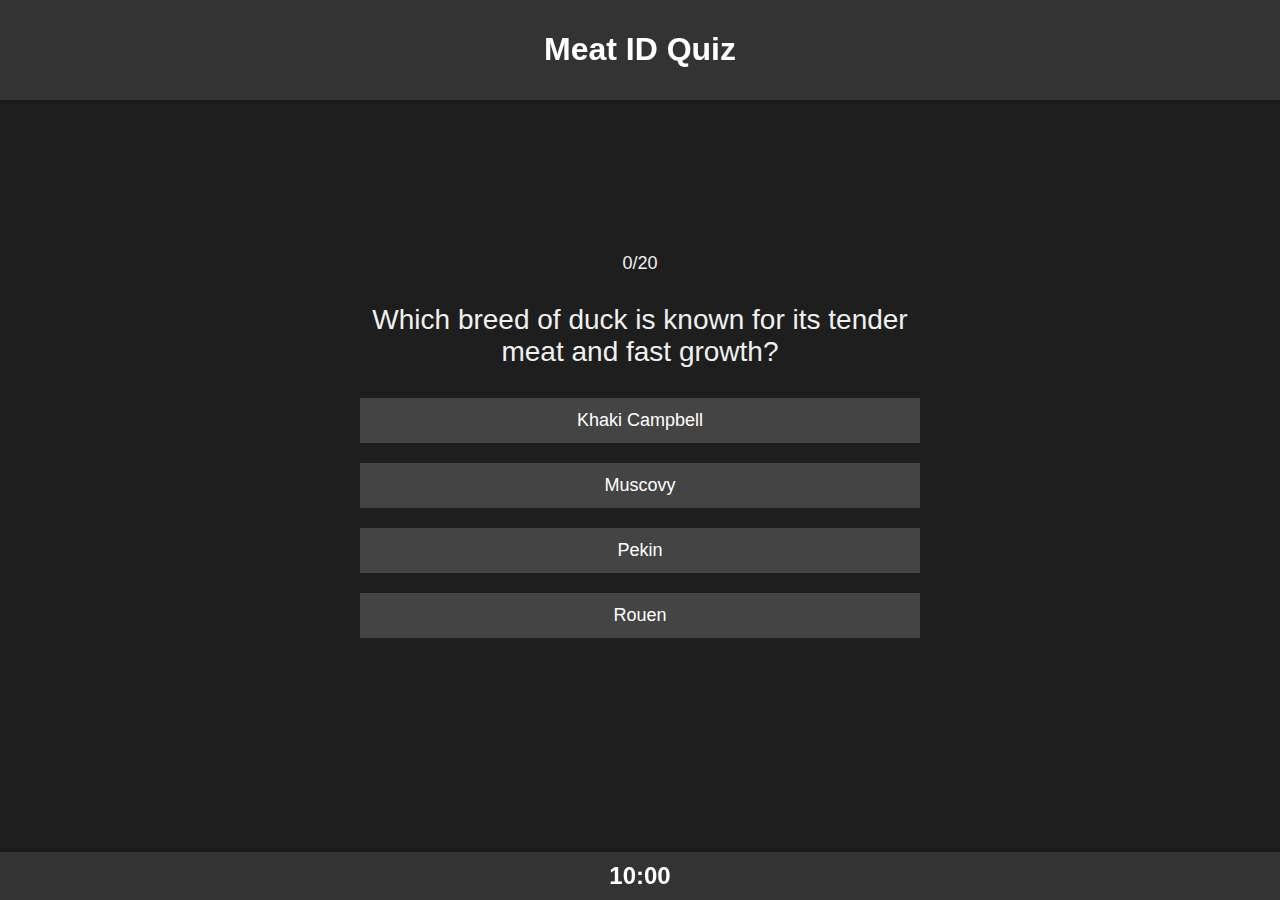
==== index.html @ 2951870f "Add files via upload" ====
<!DOCTYPE html>
<html lang="en">
<head>
    <meta charset="UTF-8">
    <meta name="viewport" content="width=device-width, initial-scale=1.0">
    <title>Meat ID Quiz</title>
    <link rel="stylesheet" href="style.css">
</head>
<body>
    <header>
        <h1>Meat ID Quiz</h1>
    </header>
    <div id="quiz-container">
        <div id="question-tracker">
            <div id="question-counter">0/20</div>
            <div id="question-tally"></div>
        </div>
        <div id="question-container">
            <div id="question"></div>
            <div id="choices"></div>
        </div>
    </div>
    <div id="score-container" style="display:none;">
        <h2>Your Score:</h2>
        <div id="score" class="big-score"></div>
        <button id="restart-button" class="modern-button">Take Quiz Again</button>
    </div>
    <footer>
        <div id="timer">10:00</div>
    </footer>
    <script src="questions.js"></script>
    <script src="script.js"></script>
</body>
</html>
---- style.css ----
body {
  font-family: Arial, sans-serif;
  background-color: #1e1e1e;
  color: #f0f0f0;
  display: flex;
  flex-direction: column;
  align-items: center;
  justify-content: center;
  height: 100vh;
  margin: 0;
  padding: 0 20px; /* Add some padding for smaller screens */
  box-sizing: border-box;
}

header {
  position: fixed;
  top: 0;
  width: 100%;
  background-color: #333;
  color: #fff;
  text-align: center;
  padding: 10px 0;
  box-shadow: 0 2px 4px rgba(0, 0, 0, 0.2);
}

footer {
  position: fixed;
  bottom: 0;
  width: 100%;
  background-color: #333;
  color: #fff;
  text-align: center;
  padding: 10px 0;
  box-shadow: 0 -2px 4px rgba(0, 0, 0, 0.2);
}

#quiz-container {
  display: flex;
  flex-direction: column;
  align-items: center;
  padding: 20px;
  margin-top: 60px; /* Adjust for header */
  margin-bottom: 60px; /* Adjust for footer */
  width: 100%;
  max-width: 600px; /* Limit max-width for larger screens */
  box-sizing: border-box;
}

#question-container {
  width: 100%;
  display: flex;
  flex-direction: column;
  align-items: center;
}

#question {
  font-size: 28px;
  text-align: center;
  margin-bottom: 20px;
}

#question img {
  max-width: 100%;
  height: auto;
  margin-top: 10px;
}

#choices {
  width: 100%;
  margin-top: auto;
}

#choices button {
  background-color: #444;
  color: #fff;
  border: none;
  padding: 12px;
  margin: 10px 0; /* Add more space between choices */
  cursor: pointer;
  font-size: 18px;
  width: 100%;
  box-sizing: border-box;
}

#choices button.correct {
  background-color: #28a745;
}

#choices button.wrong {
  background-color: #dc3545;
}

#score-container {
  text-align: center;
  margin-top: 20px;
  width: 100%;
  box-sizing: border-box;
}

#question-tracker {
  display: flex;
  flex-direction: column;
  align-items: center;
  margin-bottom: 20px;
}

#question-counter {
  font-size: 18px;
  margin-bottom: 10px;
}

#question-tally {
  display: grid;
  grid-template-columns: repeat(5, 1fr);
  gap: 5px;
}

#question-tally span {
  width: 15px;
  height: 15px;
  display: inline-block;
  background-color: #444;
}

#question-tally span.correct {
  background-color: #28a745;
}

#question-tally span.wrong {
  background-color: #dc3545;
}

#timer {
  font-size: 24px;
  font-weight: bold;
}

.modern-button {
  background-color: #007bff;
  color: #fff;
  border: none;
  padding: 10px 20px;
  font-size: 18px;
  border-radius: 5px;
  cursor: pointer;
  transition: background-color 0.3s ease;
  margin-top: 20px;
}

.modern-button:hover {
  background-color: #0056b3;
}

.big-score {
  font-size: 48px;
  margin-top: 20px;
}

/* Media Queries for responsiveness */
@media (max-width: 600px) {
  body {
      padding: 10px;
  }

  #quiz-container {
      margin-top: 50px; /* Adjust for header */
      margin-bottom: 50px; /* Adjust for footer */
      padding: 10px;
  }

  #question {
      font-size: 22px; /* Increase font size for questions */
  }

  #choices button {
      font-size: 16px;
      padding: 8px;
      margin: 12px 0; /* Add more space between choices for phones */
  }

  #timer {
      font-size: 20px;
  }

  header, footer {
      padding: 5px 0;
  }

  #question-tally span {
      width: 12px;
      height: 12px;
  }

  .modern-button {
      font-size: 16px;
      padding: 8px 16px;
  }

  .big-score {
      font-size: 36px;
  }
}
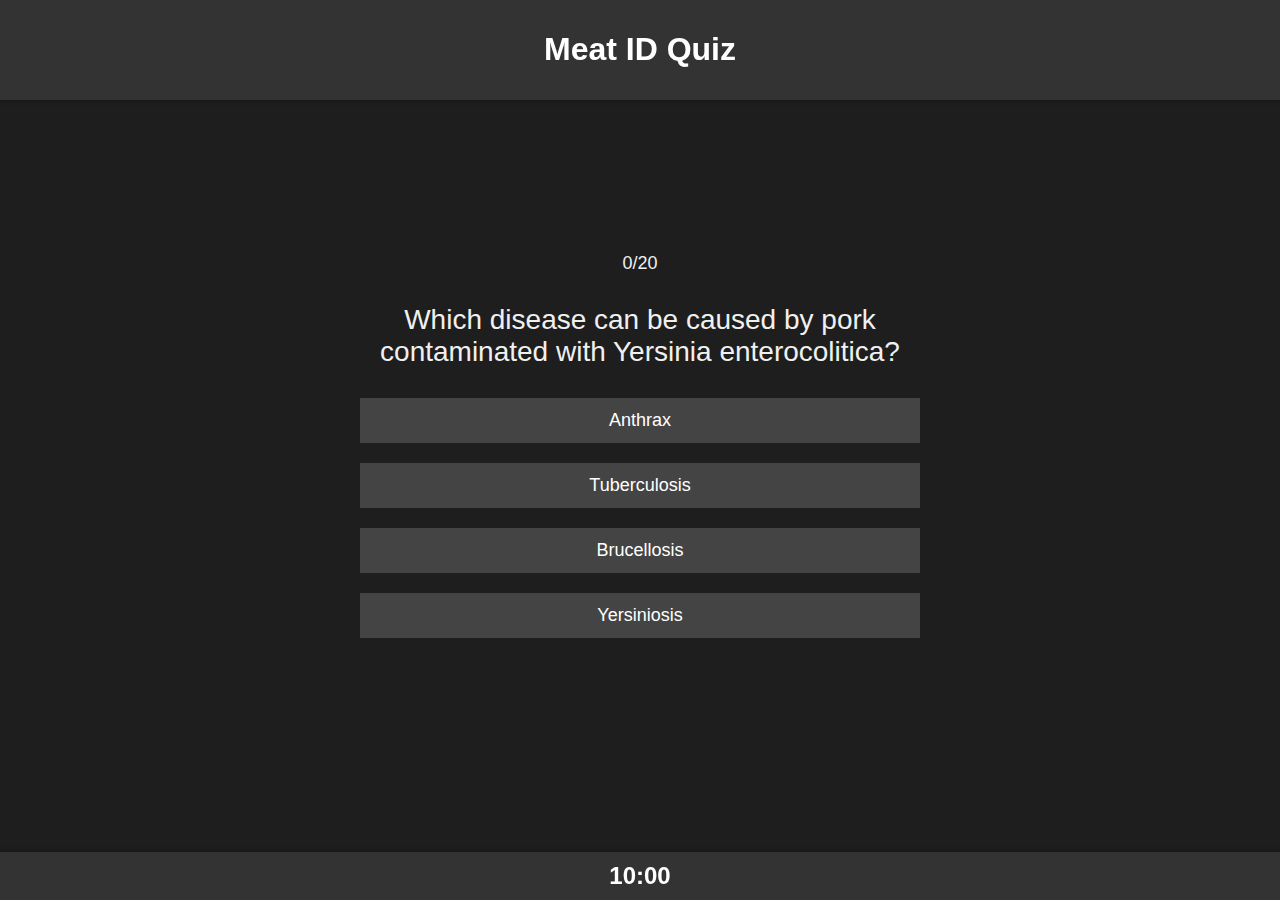
==== commit 27b50626: "Add files via upload" ====
--- a/index.html
+++ b/index.html
@@ -1,34 +1,34 @@
 <!DOCTYPE html>
 <html lang="en">
-<head>
-    <meta charset="UTF-8">
-    <meta name="viewport" content="width=device-width, initial-scale=1.0">
+  <head>
+    <meta charset="UTF-8" />
+    <meta name="viewport" content="width=device-width, initial-scale=1.0" />
     <title>Meat ID Quiz</title>
-    <link rel="stylesheet" href="style.css">
-</head>
-<body>
+    <link rel="stylesheet" href="style.css" />
+  </head>
+  <body>
     <header>
-        <h1>Meat ID Quiz</h1>
+      <h1>Meat ID Quiz</h1>
     </header>
     <div id="quiz-container">
-        <div id="question-tracker">
-            <div id="question-counter">0/20</div>
-            <div id="question-tally"></div>
-        </div>
-        <div id="question-container">
-            <div id="question"></div>
-            <div id="choices"></div>
-        </div>
+      <div id="question-tracker">
+        <div id="question-counter">0/20</div>
+        <div id="question-tally"></div>
+      </div>
+      <div id="question-container">
+        <div id="question"></div>
+        <div id="choices"></div>
+      </div>
     </div>
-    <div id="score-container" style="display:none;">
-        <h2>Your Score:</h2>
-        <div id="score" class="big-score"></div>
-        <button id="restart-button" class="modern-button">Take Quiz Again</button>
+    <div id="score-container" style="display: none">
+      <h2>Your Score:</h2>
+      <div id="score" class="big-score"></div>
+      <button id="restart-button" class="modern-button">Take Quiz Again</button>
     </div>
     <footer>
-        <div id="timer">10:00</div>
+      <div id="timer">10:00</div>
     </footer>
     <script src="questions.js"></script>
     <script src="script.js"></script>
-</body>
+  </body>
 </html>
--- a/style.css
+++ b/style.css
@@ -159,44 +159,45 @@
 /* Media Queries for responsiveness */
 @media (max-width: 600px) {
   body {
-      padding: 10px;
+    padding: 10px;
   }
 
   #quiz-container {
-      margin-top: 50px; /* Adjust for header */
-      margin-bottom: 50px; /* Adjust for footer */
-      padding: 10px;
+    margin-top: 50px; /* Adjust for header */
+    margin-bottom: 50px; /* Adjust for footer */
+    padding: 10px;
   }
 
   #question {
-      font-size: 22px; /* Increase font size for questions */
+    font-size: 22px; /* Increase font size for questions */
   }
 
   #choices button {
-      font-size: 16px;
-      padding: 8px;
-      margin: 12px 0; /* Add more space between choices for phones */
+    font-size: 16px;
+    padding: 8px;
+    margin: 12px 0; /* Add more space between choices for phones */
   }
 
   #timer {
-      font-size: 20px;
-  }
-
-  header, footer {
-      padding: 5px 0;
+    font-size: 20px;
+  }
+
+  header,
+  footer {
+    padding: 5px 0;
   }
 
   #question-tally span {
-      width: 12px;
-      height: 12px;
+    width: 12px;
+    height: 12px;
   }
 
   .modern-button {
-      font-size: 16px;
-      padding: 8px 16px;
+    font-size: 16px;
+    padding: 8px 16px;
   }
 
   .big-score {
-      font-size: 36px;
-  }
-}
+    font-size: 36px;
+  }
+}
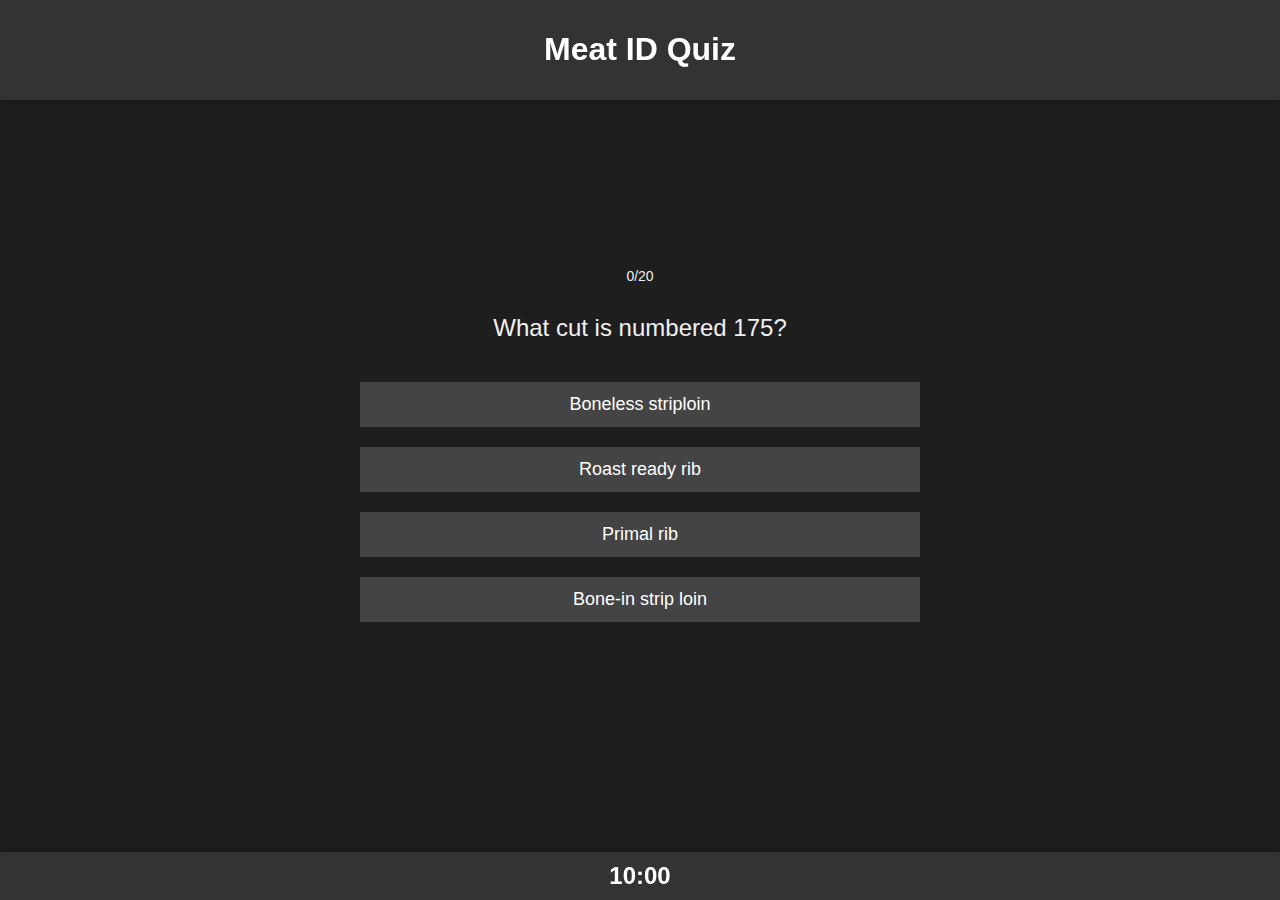
==== commit 216e1e02: "Add files via upload" ====
--- a/index.html
+++ b/index.html
@@ -2,33 +2,54 @@
 <html lang="en">
   <head>
     <meta charset="UTF-8" />
+    <!-- Sets the character encoding of the document to UTF-8 -->
     <meta name="viewport" content="width=device-width, initial-scale=1.0" />
+    <!-- Ensures the page is responsive by setting the viewport width to the device width and initial scale to 1.0 -->
     <title>Meat ID Quiz</title>
+    <!-- Title of the webpage, shown in the browser tab -->
     <link rel="stylesheet" href="style.css" />
+    <!-- Links to the external CSS file for styling -->
   </head>
   <body>
     <header>
+      <!-- Header section of the page -->
       <h1>Meat ID Quiz</h1>
+      <!-- Main heading of the quiz -->
     </header>
     <div id="quiz-container">
+      <!-- Container for the entire quiz -->
       <div id="question-tracker">
+        <!-- Container for tracking questions -->
         <div id="question-counter">0/20</div>
+        <!-- Displays the number of questions answered out of total -->
         <div id="question-tally"></div>
+        <!-- Container to display tally of correct and wrong answers -->
       </div>
       <div id="question-container">
+        <!-- Container for the question and choices -->
         <div id="question"></div>
+        <!-- Element to display the current question -->
         <div id="choices"></div>
+        <!-- Container for the choice buttons -->
       </div>
     </div>
     <div id="score-container" style="display: none">
+      <!-- Container for displaying the final score, initially hidden -->
       <h2>Your Score:</h2>
+      <!-- Subheading for the score display -->
       <div id="score" class="big-score"></div>
+      <!-- Element to display the percentage score -->
       <button id="restart-button" class="modern-button">Take Quiz Again</button>
+      <!-- Button to restart the quiz -->
     </div>
     <footer>
+      <!-- Footer section of the page -->
       <div id="timer">10:00</div>
+      <!-- Element to display the timer -->
     </footer>
     <script src="questions.js"></script>
+    <!-- Links to the external JavaScript file containing the questions -->
     <script src="script.js"></script>
+    <!-- Links to the external JavaScript file containing the quiz logic -->
   </body>
 </html>
--- a/style.css
+++ b/style.css
@@ -1,171 +1,193 @@
+/* Overall body styling */
 body {
-  font-family: Arial, sans-serif;
-  background-color: #1e1e1e;
-  color: #f0f0f0;
-  display: flex;
-  flex-direction: column;
-  align-items: center;
-  justify-content: center;
-  height: 100vh;
-  margin: 0;
-  padding: 0 20px; /* Add some padding for smaller screens */
-  box-sizing: border-box;
-}
-
+  font-family: Arial, sans-serif; /* Font for the entire body */
+  background-color: #1e1e1e; /* Dark background for contrast */
+  color: #f0f0f0; /* Light text color */
+  display: flex; /* Flexbox for center alignment */
+  flex-direction: column; /* Column layout for vertical alignment */
+  align-items: center; /* Center items horizontally */
+  justify-content: center; /* Center items vertically */
+  height: 100vh; /* Full viewport height */
+  margin: 0; /* Remove default margin */
+  padding: 0 20px; /* Padding for smaller screens */
+  box-sizing: border-box; /* Include padding and border in element's total width and height */
+}
+
+/* Header styling */
 header {
-  position: fixed;
-  top: 0;
-  width: 100%;
-  background-color: #333;
-  color: #fff;
-  text-align: center;
-  padding: 10px 0;
-  box-shadow: 0 2px 4px rgba(0, 0, 0, 0.2);
-}
-
+  position: fixed; /* Fix position at the top */
+  top: 0; /* Align at the top */
+  width: 100%; /* Full width */
+  background-color: #333; /* Dark background for header */
+  color: #fff; /* White text */
+  text-align: center; /* Center text alignment */
+  padding: 10px 0; /* Vertical padding */
+  box-shadow: 0 2px 4px rgba(0, 0, 0, 0.2); /* Shadow for depth effect */
+}
+
+/* Footer styling */
 footer {
-  position: fixed;
-  bottom: 0;
-  width: 100%;
-  background-color: #333;
-  color: #fff;
-  text-align: center;
-  padding: 10px 0;
-  box-shadow: 0 -2px 4px rgba(0, 0, 0, 0.2);
-}
-
+  position: fixed; /* Fix position at the bottom */
+  bottom: 0; /* Align at the bottom */
+  width: 100%; /* Full width */
+  background-color: #333; /* Dark background for footer */
+  color: #fff; /* White text */
+  text-align: center; /* Center text alignment */
+  padding: 10px 0; /* Vertical padding */
+  box-shadow: 0 -2px 4px rgba(0, 0, 0, 0.2); /* Shadow for depth effect */
+}
+
+/* Quiz container styling */
 #quiz-container {
-  display: flex;
-  flex-direction: column;
-  align-items: center;
-  padding: 20px;
-  margin-top: 60px; /* Adjust for header */
-  margin-bottom: 60px; /* Adjust for footer */
-  width: 100%;
-  max-width: 600px; /* Limit max-width for larger screens */
-  box-sizing: border-box;
-}
-
+  display: flex; /* Flexbox for layout */
+  flex-direction: column; /* Vertical alignment */
+  align-items: center; /* Center items horizontally */
+  padding: 20px; /* Padding for spacing */
+  margin-top: 60px; /* Margin for header */
+  margin-bottom: 60px; /* Margin for footer */
+  width: 100%; /* Full width */
+  max-width: 600px; /* Limit width for large screens */
+  box-sizing: border-box; /* Include padding and border in element's total width and height */
+}
+
+/* Question container styling */
 #question-container {
-  width: 100%;
-  display: flex;
-  flex-direction: column;
-  align-items: center;
-}
-
+  width: 100%; /* Full width */
+  display: flex; /* Flexbox for layout */
+  flex-direction: column; /* Vertical alignment */
+  align-items: center; /* Center items horizontally */
+}
+
+/* Question text styling */
 #question {
-  font-size: 28px;
-  text-align: center;
-  margin-bottom: 20px;
-}
-
+  font-size: 24px; /* Font size for questions */
+  text-align: center; /* Center text alignment */
+  margin-bottom: 20px; /* Space below the question */
+}
+
+/* Image styling within question */
 #question img {
-  max-width: 100%;
-  height: auto;
-  margin-top: 10px;
-}
-
+  max-width: 100%; /* Image should not exceed container width */
+  height: auto; /* Maintain aspect ratio */
+  margin-top: 10px; /* Space above the image */
+}
+
+/* Choices container styling */
 #choices {
-  width: 100%;
-  margin-top: auto;
-}
-
+  width: 100%; /* Full width */
+  margin-top: 10px; /* Space above choices */
+}
+
+/* Individual choice button styling */
 #choices button {
-  background-color: #444;
-  color: #fff;
-  border: none;
-  padding: 12px;
-  margin: 10px 0; /* Add more space between choices */
-  cursor: pointer;
-  font-size: 18px;
-  width: 100%;
-  box-sizing: border-box;
-}
-
+  background-color: #444; /* Dark background for choices */
+  color: #fff; /* White text */
+  border: none; /* No border */
+  padding: 12px; /* Padding for buttons */
+  margin: 10px 0; /* Space between choices */
+  cursor: pointer; /* Pointer cursor on hover */
+  font-size: 18px; /* Font size for choices */
+  width: 100%; /* Full width */
+  box-sizing: border-box; /* Include padding and border in element's total width and height */
+}
+
+/* Correct answer button styling */
 #choices button.correct {
-  background-color: #28a745;
-}
-
+  background-color: #28a745; /* Green background for correct answers */
+}
+
+/* Wrong answer button styling */
 #choices button.wrong {
-  background-color: #dc3545;
-}
-
+  background-color: #dc3545; /* Red background for wrong answers */
+}
+
+/* Score container styling */
 #score-container {
-  text-align: center;
-  margin-top: 20px;
-  width: 100%;
-  box-sizing: border-box;
-}
-
+  text-align: center; /* Center text alignment */
+  margin-top: 20px; /* Space above the score */
+  width: 100%; /* Full width */
+  box-sizing: border-box; /* Include padding and border in element's total width and height */
+}
+
+/* Question tracker styling */
 #question-tracker {
-  display: flex;
-  flex-direction: column;
-  align-items: center;
-  margin-bottom: 20px;
-}
-
+  display: flex; /* Flexbox for layout */
+  flex-direction: column; /* Vertical alignment */
+  align-items: center; /* Center items horizontally */
+  margin-bottom: 20px; /* Space below the tracker */
+}
+
+/* Question counter styling */
 #question-counter {
-  font-size: 18px;
-  margin-bottom: 10px;
-}
-
+  font-size: 14px; /* Smaller font size for question counter */
+  margin-bottom: 10px; /* Space below the counter */
+}
+
+/* Question tally container styling */
 #question-tally {
-  display: grid;
-  grid-template-columns: repeat(5, 1fr);
-  gap: 5px;
-}
-
+  display: grid; /* Grid layout for tally */
+  grid-template-columns: repeat(5, 1fr); /* Five columns */
+  gap: 3px; /* Space between tally items */
+}
+
+/* Individual tally item styling */
 #question-tally span {
-  width: 15px;
-  height: 15px;
-  display: inline-block;
-  background-color: #444;
-}
-
+  width: 12px; /* Smaller width for tally items */
+  height: 12px; /* Smaller height for tally items */
+  display: inline-block; /* Inline block layout */
+  background-color: #444; /* Dark background for tally items */
+}
+
+/* Correct tally item styling */
 #question-tally span.correct {
-  background-color: #28a745;
-}
-
+  background-color: #28a745; /* Green background for correct tally */
+}
+
+/* Wrong tally item styling */
 #question-tally span.wrong {
-  background-color: #dc3545;
-}
-
+  background-color: #dc3545; /* Red background for wrong tally */
+}
+
+/* Timer styling */
 #timer {
-  font-size: 24px;
-  font-weight: bold;
-}
-
+  font-size: 24px; /* Font size for timer */
+  font-weight: bold; /* Bold font for emphasis */
+}
+
+/* Modern button styling */
 .modern-button {
-  background-color: #007bff;
-  color: #fff;
-  border: none;
-  padding: 10px 20px;
-  font-size: 18px;
-  border-radius: 5px;
-  cursor: pointer;
-  transition: background-color 0.3s ease;
-  margin-top: 20px;
-}
-
+  background-color: #007bff; /* Blue background for button */
+  color: #fff; /* White text */
+  border: none; /* No border */
+  padding: 10px 20px; /* Padding for button */
+  font-size: 18px; /* Font size for button */
+  border-radius: 5px; /* Rounded corners */
+  cursor: pointer; /* Pointer cursor on hover */
+  transition: background-color 0.3s ease; /* Smooth background color transition */
+  margin-top: 20px; /* Space above the button */
+}
+
+/* Modern button hover effect */
 .modern-button:hover {
-  background-color: #0056b3;
-}
-
+  background-color: #0056b3; /* Darker blue on hover */
+}
+
+/* Big score text styling */
 .big-score {
-  font-size: 48px;
-  margin-top: 20px;
-}
-
-/* Media Queries for responsiveness */
+  font-size: 48px; /* Large font size for score */
+  margin-top: 20px; /* Space above the score */
+}
+
+/* Media queries for responsive design */
 @media (max-width: 600px) {
   body {
-    padding: 10px;
+    padding: 10px; /* Padding for smaller screens */
   }
 
   #quiz-container {
     margin-top: 50px; /* Adjust for header */
     margin-bottom: 50px; /* Adjust for footer */
-    padding: 10px;
+    padding: 10px; /* Padding for smaller screens */
   }
 
   #question {
@@ -173,31 +195,31 @@
   }
 
   #choices button {
-    font-size: 16px;
-    padding: 8px;
-    margin: 12px 0; /* Add more space between choices for phones */
+    font-size: 16px; /* Smaller font size for choices */
+    padding: 8px; /* Less padding for buttons */
+    margin: 12px 0; /* More space between choices */
   }
 
   #timer {
-    font-size: 20px;
+    font-size: 20px; /* Smaller font size for timer */
   }
 
   header,
   footer {
-    padding: 5px 0;
+    padding: 5px 0; /* Less padding for header and footer */
   }
 
   #question-tally span {
-    width: 12px;
-    height: 12px;
+    width: 10px; /* Smaller width for tally items */
+    height: 10px; /* Smaller height for tally items */
   }
 
   .modern-button {
-    font-size: 16px;
-    padding: 8px 16px;
+    font-size: 16px; /* Smaller font size for button */
+    padding: 8px 16px; /* Less padding for button */
   }
 
   .big-score {
-    font-size: 36px;
-  }
-}
+    font-size: 36px; /* Smaller font size for score */
+  }
+}
